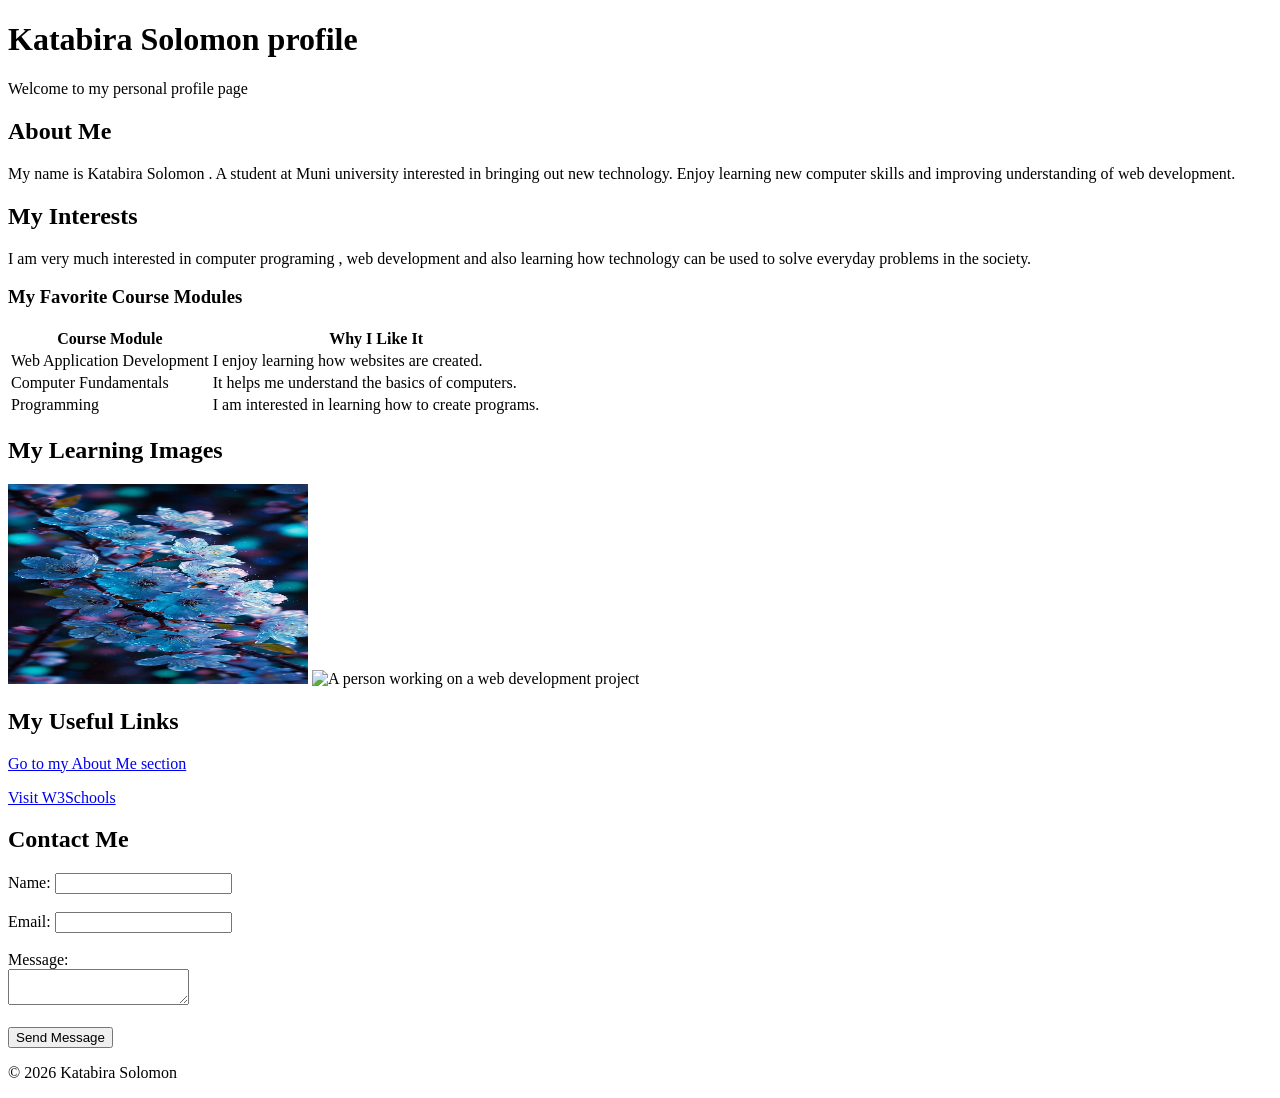
==== index.html @ b865ed53 "Add files via upload web" ====
<!DOCTYPE html>
<html lang="en">
<head>
    <meta charset="UTF-8">
    <meta name="viewport" content="width=device-width, initial-scale=1.0">
    <title>katabira solomon profile</title>
</head>
<body>
 <header>
    <h1>Katabira Solomon profile</h1>
    <p>Welcome to my personal profile page</p>
 </header> 
 <main>
    <section id="about">
        <h2>About Me</h2>
        <P>
            My name is Katabira Solomon . A student at Muni university interested in bringing out new technology. Enjoy learning new computer skills and improving understanding of web development.
        
        </P>
    </section>
    <section>
        <h2>My Interests</h2>
        <p>
            I am very much interested in computer programing , web development and also learning how technology can be used to solve everyday problems in the society.

        </p>
    </section>
    <section>
        <h3>My Favorite Course Modules</h3>

<table>
    <thead>
        <tr>
            <th>Course Module</th>
            <th>Why I Like It</th>
        </tr>
    </thead>
    <tbody>
        <tr>
            <td>Web Application Development</td>
            <td>I enjoy learning how websites are created.</td>
        </tr>
        <tr>
            <td>Computer Fundamentals</td>
            <td>It helps me understand the basics of computers.</td>
        </tr>
        <tr>
            <td>Programming</td>
            <td>I am interested in learning how to create programs.</td>
        </tr>
    </tbody>
</table>
    </section>
<section>
    <h2>My Learning Images</h2>

    <img src="images/programing.jpg.jpeg" alt="A computer screen displaying programming code" width="300" height="200">

    <img src="images/web-development.jpg.jpg" alt="A person working on a web development project" width="300">

</section>
<section id="links">
    <h2>My Useful Links</h2>

    <p>
        <a href="#about">Go to my About Me section</a>
    </p>

    <p>
        <a href="https://www.w3schools.com/" target="_blank">Visit W3Schools</a>
    </p>
</section>
<h2>Contact Me</h2>

<form >
    <div>
    <label for="name">Name:</label>
    <input type="text" id="name" name="name" required><br><br>
    </div>
    <div>
    <label for="email">Email:</label>
    <input type="email" id="email" name="email" required><br><br>
    </div>
    <div>
    <label for="message">Message:</label><br>
    <textarea id="message" name="message" required></textarea><br><br>
    </div>
    <input type="submit" value="Send Message">
</form>
 </main>  
 <footer>
    <p>&copy; 2026 Katabira Solomon</p>

 </footer>
</body>
</html>
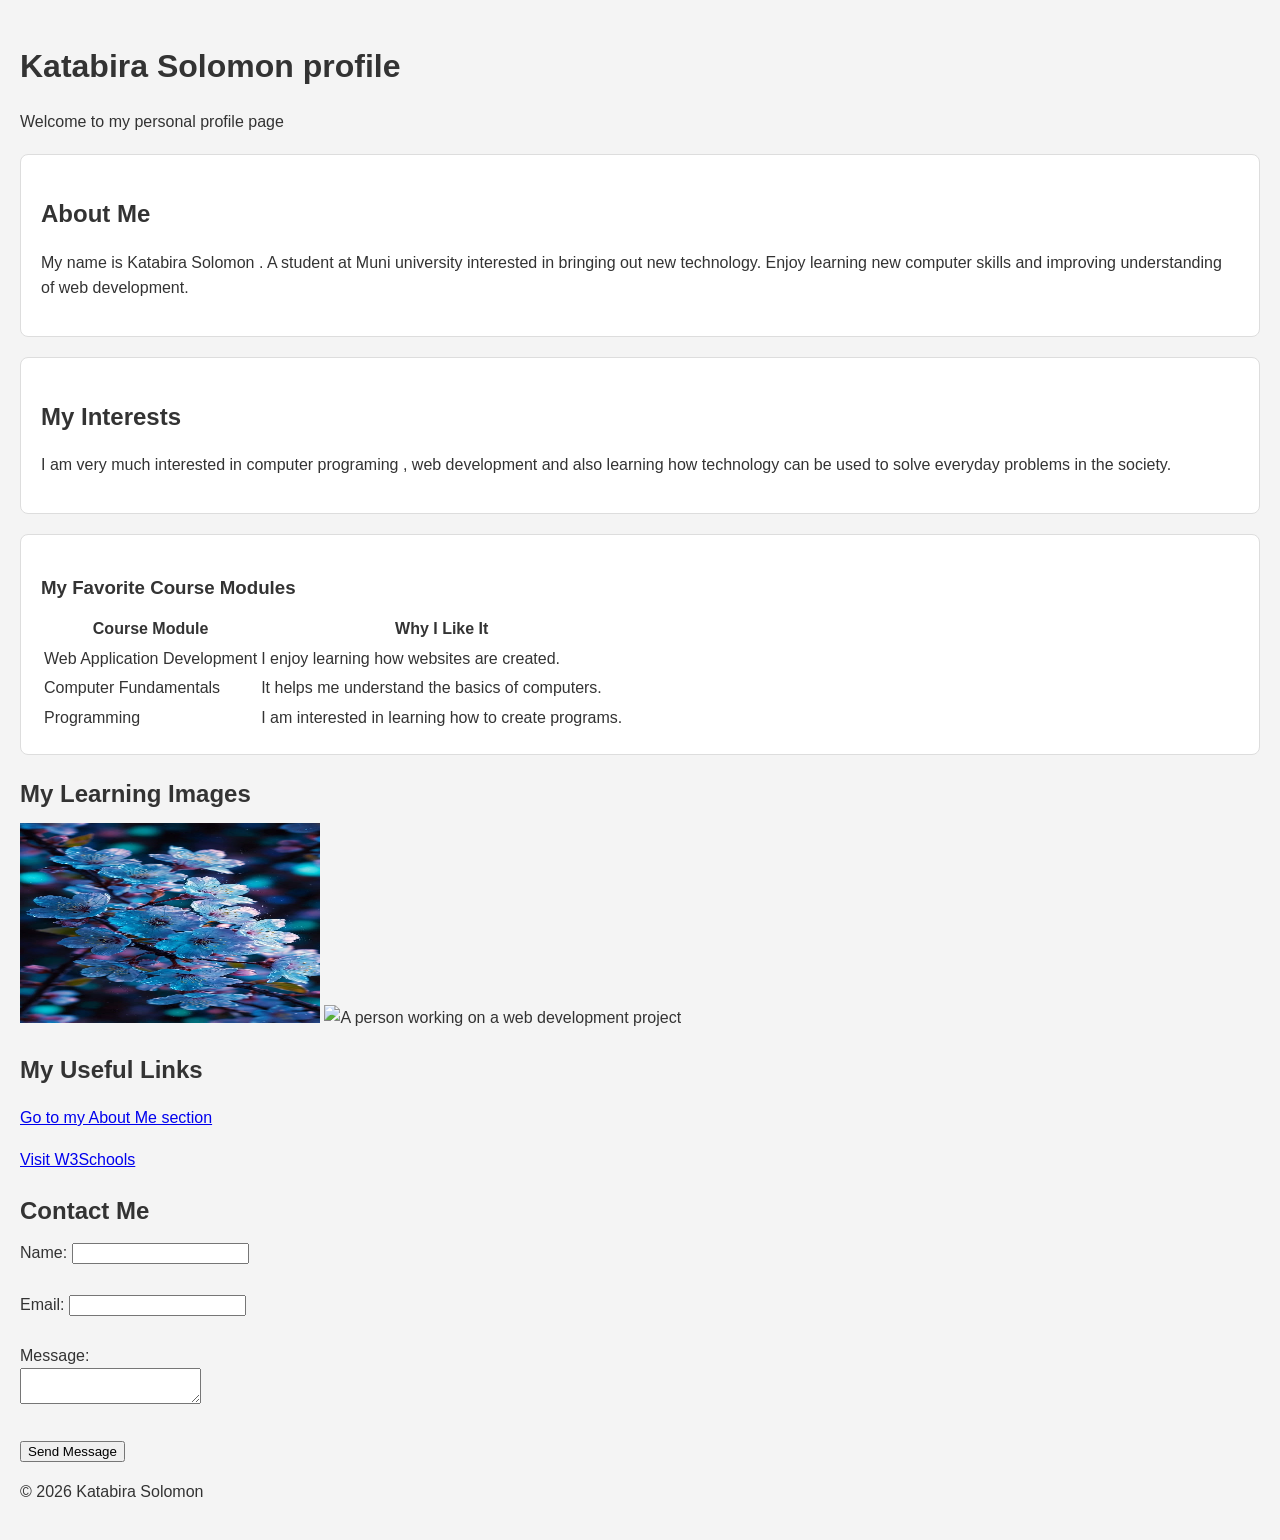
==== commit 4190832a: "Add files via upload save" ====
--- a/index.html
+++ b/index.html
@@ -4,6 +4,7 @@
     <meta charset="UTF-8">
     <meta name="viewport" content="width=device-width, initial-scale=1.0">
     <title>katabira solomon profile</title>
+<link rel="stylesheet" href="styles.css">
 </head>
 <body>
  <header>
@@ -11,21 +12,21 @@
     <p>Welcome to my personal profile page</p>
  </header> 
  <main>
-    <section id="about">
+    <section id="about" class="card">
         <h2>About Me</h2>
         <P>
             My name is Katabira Solomon . A student at Muni university interested in bringing out new technology. Enjoy learning new computer skills and improving understanding of web development.
         
         </P>
     </section>
-    <section>
+    <section class="card">
         <h2>My Interests</h2>
         <p>
             I am very much interested in computer programing , web development and also learning how technology can be used to solve everyday problems in the society.
 
         </p>
     </section>
-    <section>
+    <section class="card">
         <h3>My Favorite Course Modules</h3>
 
 <table>
--- a/styles.css
+++ b/styles.css
@@ -0,0 +1,28 @@
+* {
+    box-sizing: border-box;
+}
+
+body {
+    font-family: Arial, sans-serif;
+    line-height: 1.6;
+    margin: 0;
+    padding: 20px;
+    color: #333;
+    background-color: #f4f4f4;
+}
+
+h1, h2, h3 {
+    margin-bottom: 10px;
+}
+
+p {
+    margin-bottom: 15px;
+}
+
+.card {
+    background-color: white;
+    padding: 20px;
+    margin: 20px 0;
+    border: 1px solid #ddd;
+    border-radius: 8px;
+}
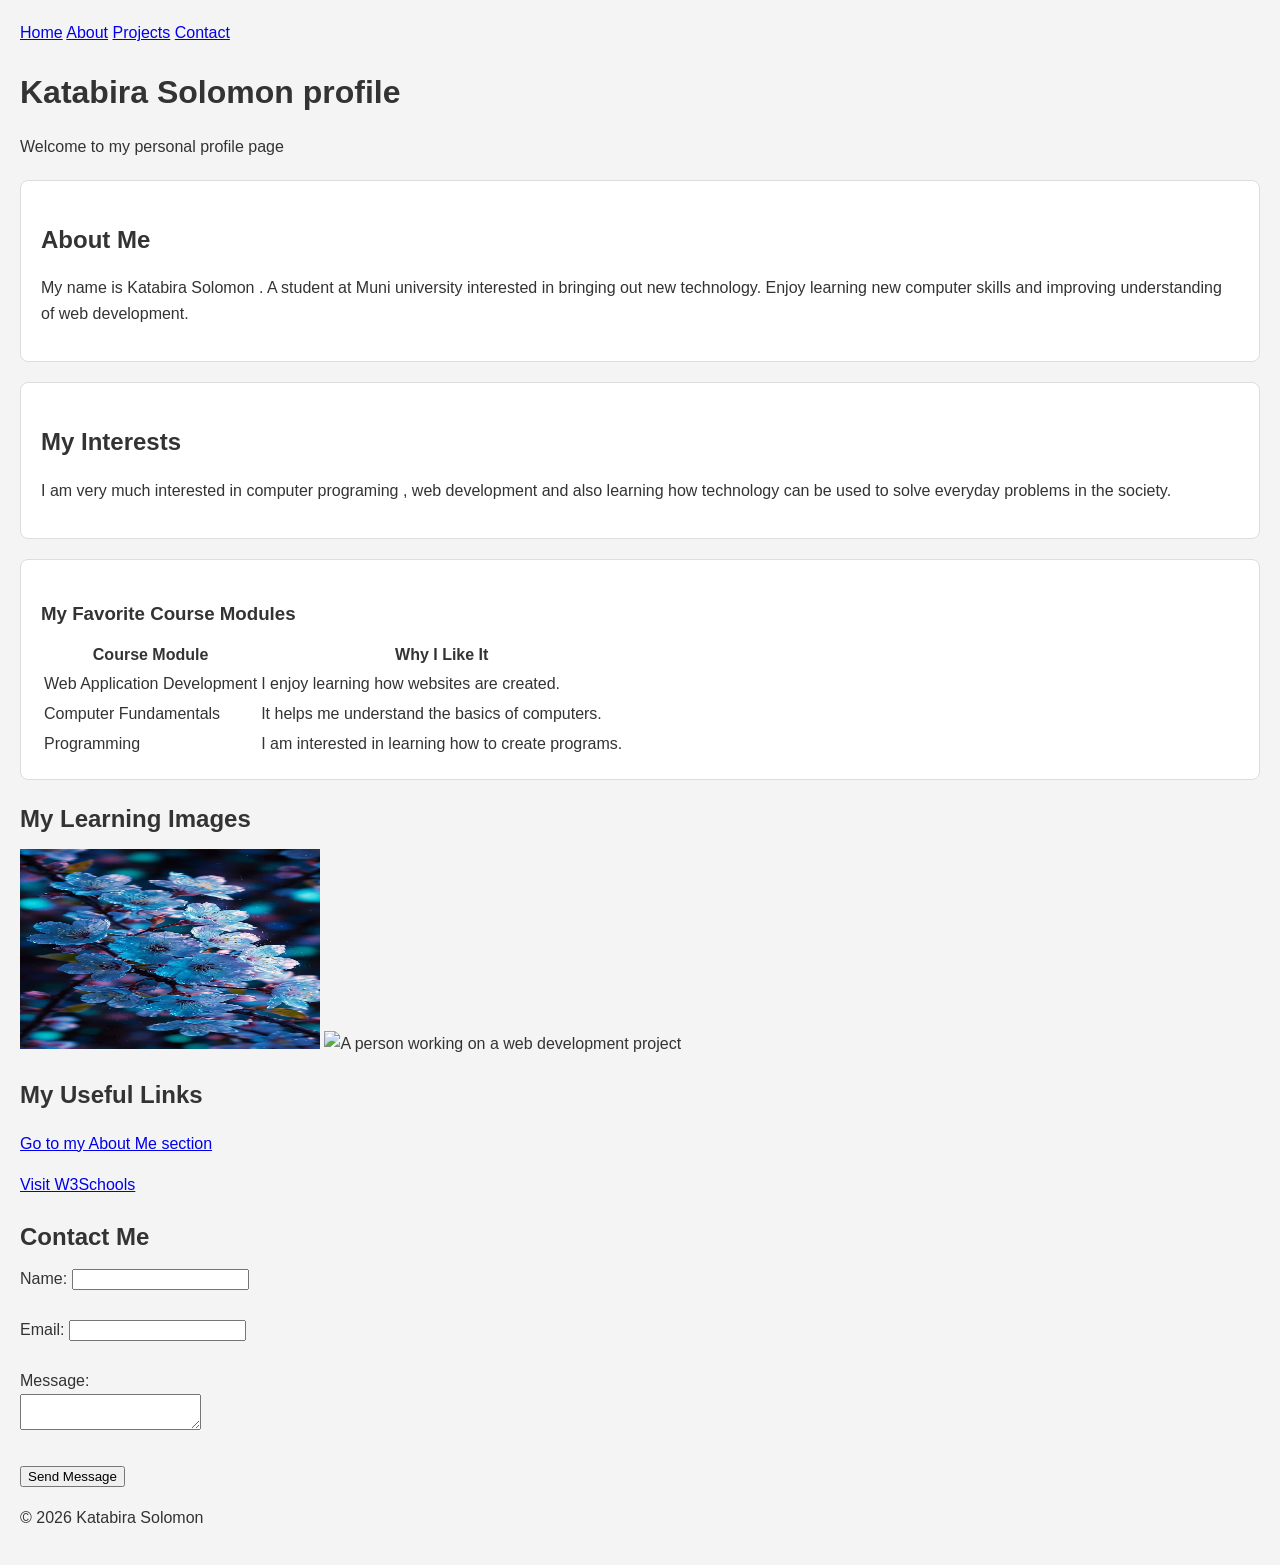
==== commit 2b54ab9c: "Add files via upload web" ====
--- a/index.html
+++ b/index.html
@@ -5,6 +5,12 @@
     <meta name="viewport" content="width=device-width, initial-scale=1.0">
     <title>katabira solomon profile</title>
 <link rel="stylesheet" href="styles.css">
+<nav>
+    <a href="index.html">Home</a>
+    <a href="#about">About</a>
+    <a href="#projects">Projects</a>
+    <a href="#contact">Contact</a>
+</nav>
 </head>
 <body>
  <header>
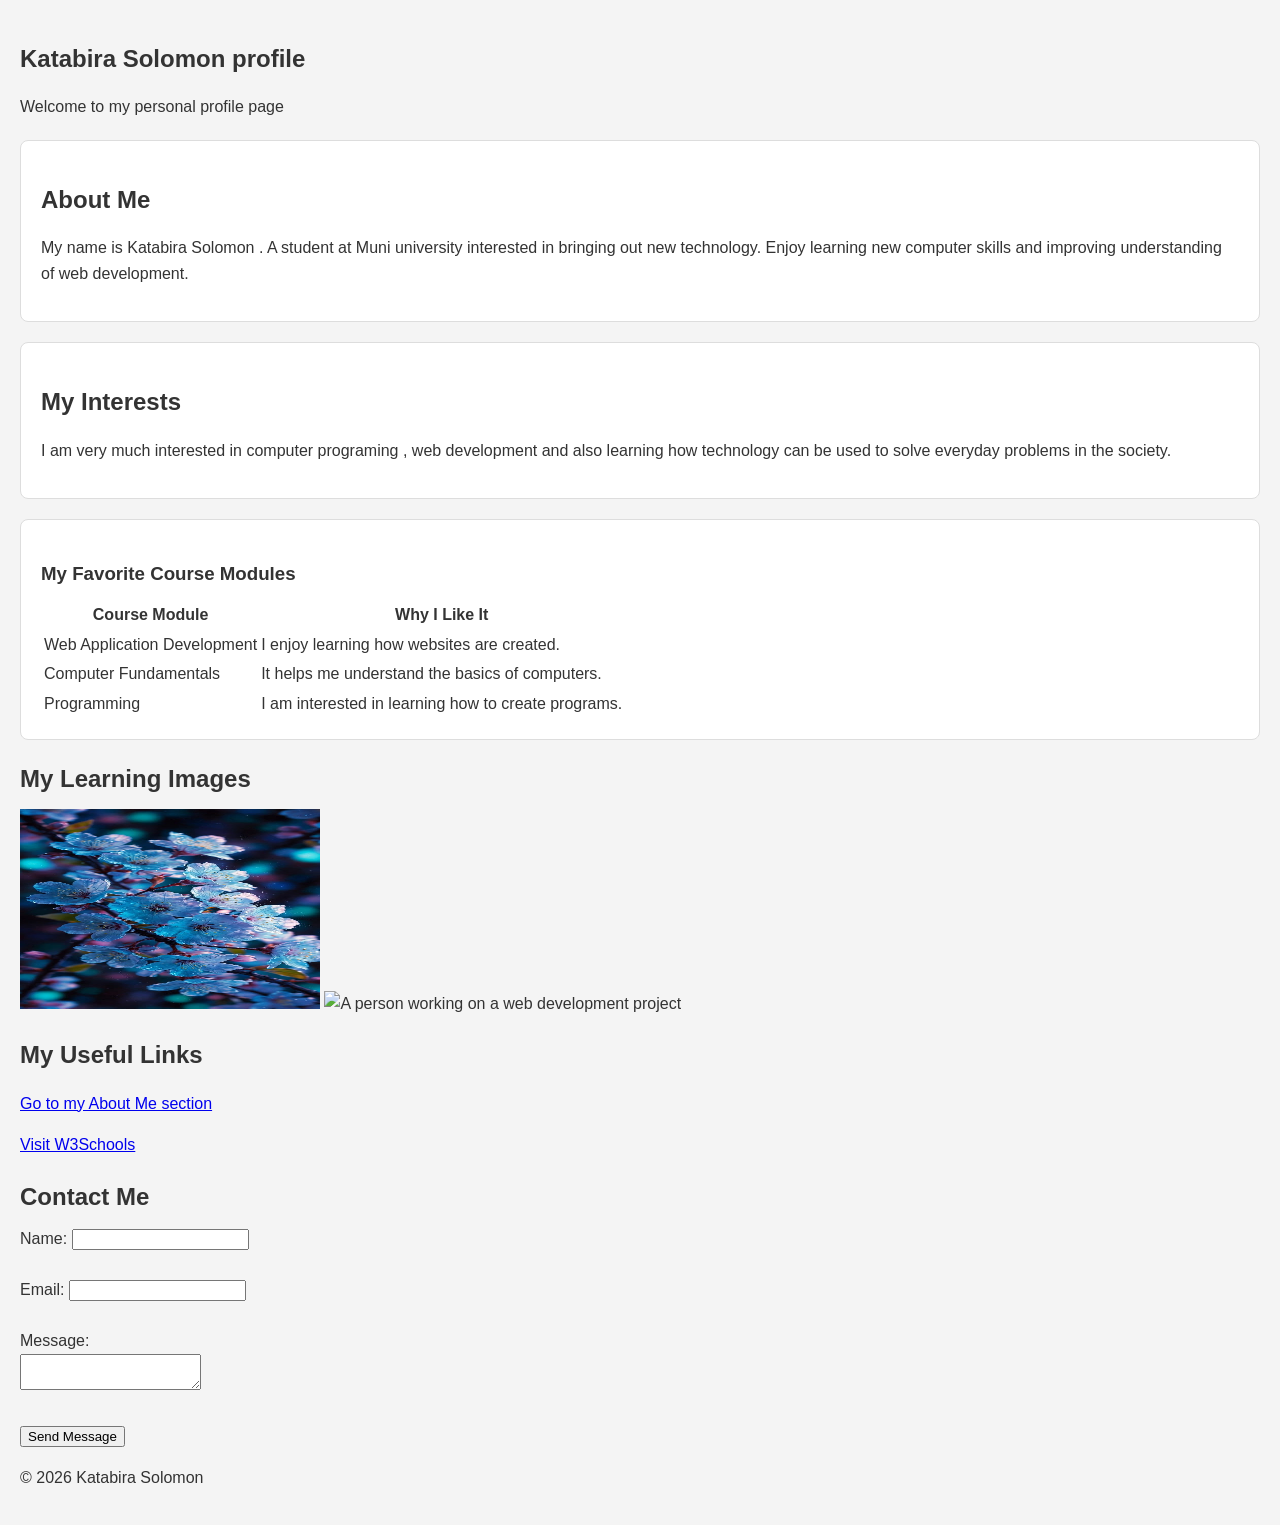
==== commit d3ae5b9a: "Add files via upload web" ====
--- a/index.html
+++ b/index.html
@@ -6,11 +6,6 @@
     <title>katabira solomon profile</title>
 <link rel="stylesheet" href="styles.css">
 <nav>
-    <a href="index.html">Home</a>
-    <a href="#about">About</a>
-    <a href="#projects">Projects</a>
-    <a href="#contact">Contact</a>
-</nav>
 </head>
 <body>
  <header>
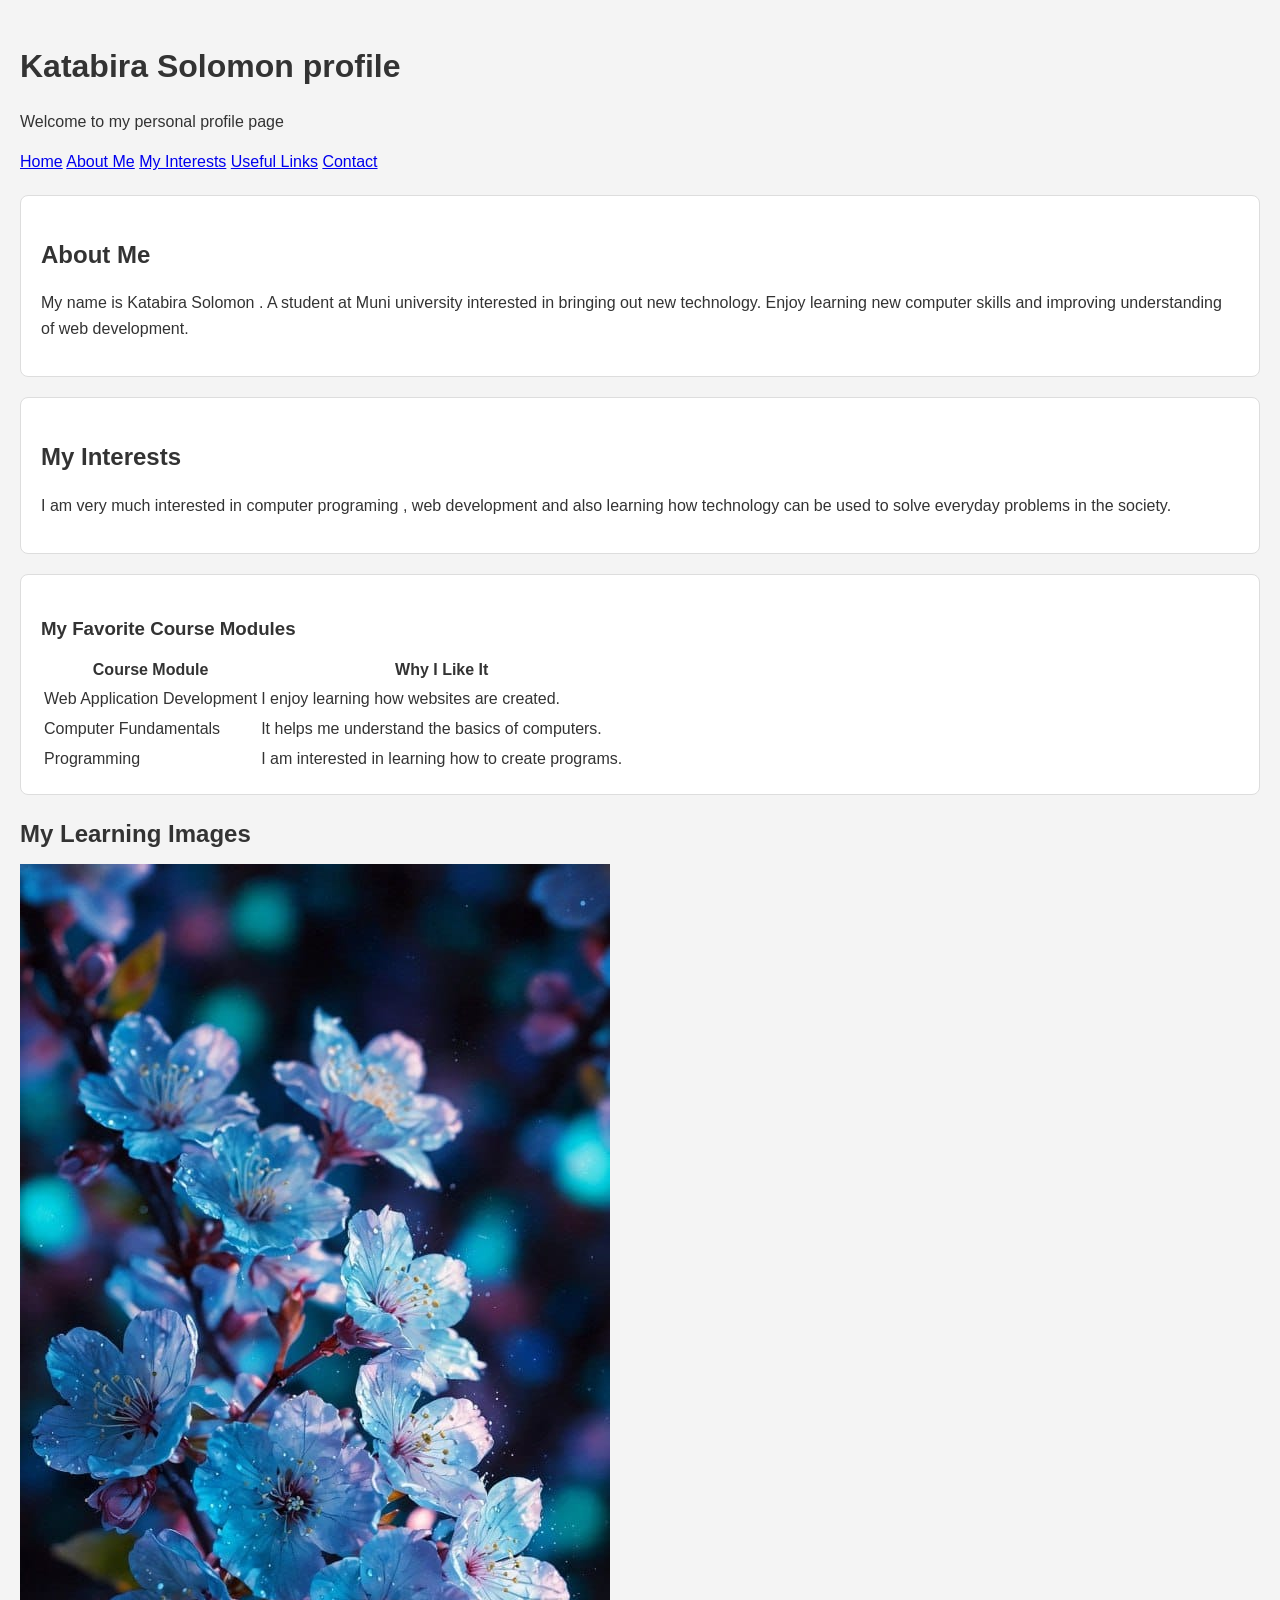
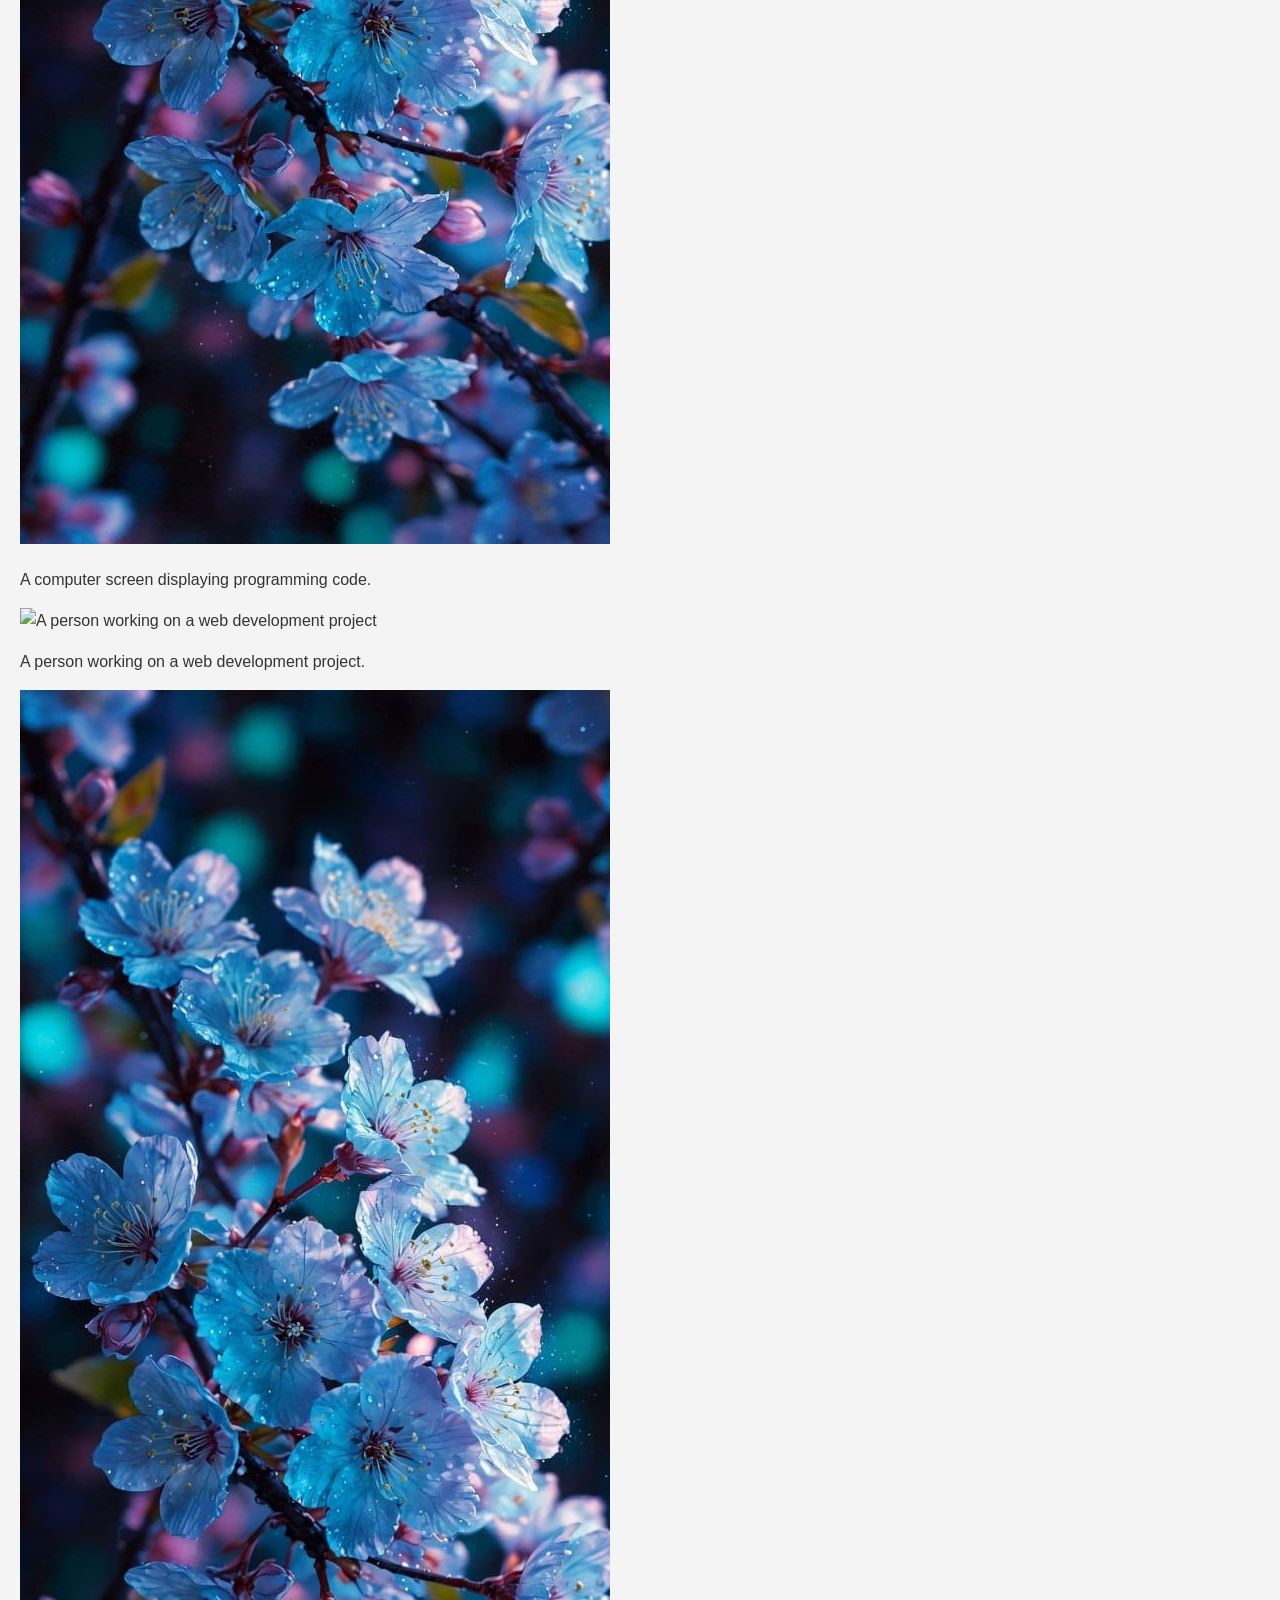
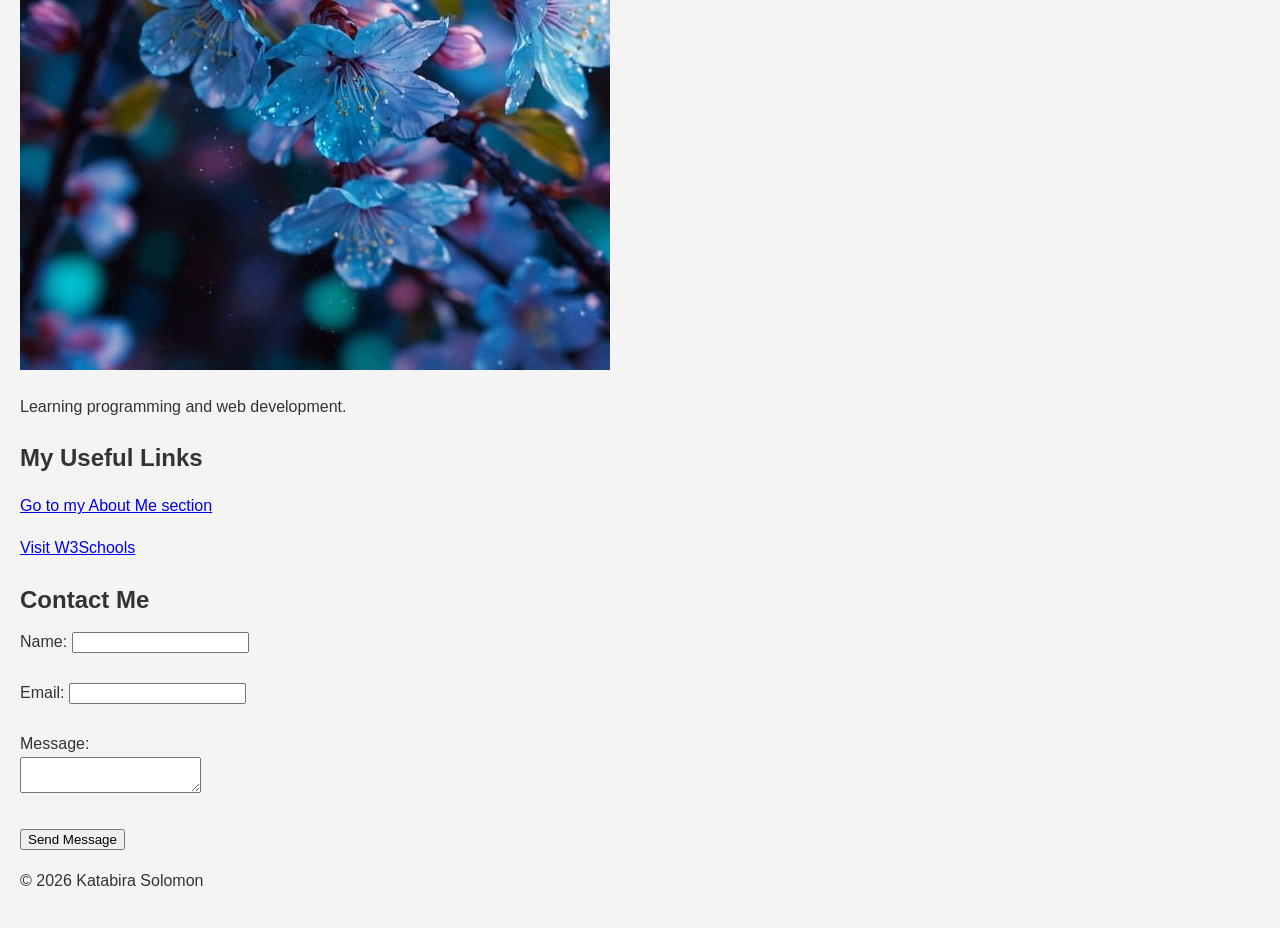
==== commit 264fb53d: "Add files via upload" ====
--- a/index.html
+++ b/index.html
@@ -5,13 +5,20 @@
     <meta name="viewport" content="width=device-width, initial-scale=1.0">
     <title>katabira solomon profile</title>
 <link rel="stylesheet" href="styles.css">
-<nav>
 </head>
 <body>
  <header>
     <h1>Katabira Solomon profile</h1>
     <p>Welcome to my personal profile page</p>
- </header> 
+
+ <nav>
+        <a href="index.html">Home</a>
+        <a href="#about">About Me</a>
+        <a href="#interests">My Interests</a>
+        <a href="#links">Useful Links</a>
+        <a href="#contact">Contact</a>
+    </nav>
+</header> 
  <main>
     <section id="about" class="card">
         <h2>About Me</h2>
@@ -20,7 +27,7 @@
         
         </P>
     </section>
-    <section class="card">
+    <section id="interests" class="card">
         <h2>My Interests</h2>
         <p>
             I am very much interested in computer programing , web development and also learning how technology can be used to solve everyday problems in the society.
@@ -53,17 +60,31 @@
     </tbody>
 </table>
     </section>
-<section>
+<section class="gallery">
     <h2>My Learning Images</h2>
 
-    <img src="images/programing.jpg.jpeg" alt="A computer screen displaying programming code" width="300" height="200">
+    <div class="gallery-container">
 
-    <img src="images/web-development.jpg.jpg" alt="A person working on a web development project" width="300">
+        <div class="gallery-item">
+            <img src="images/programing.jpg.jpeg" alt="A computer screen displaying programming code">
+            <p>A computer screen displaying programming code.</p>
+        </div>
 
+        <div class="gallery-item">
+            <img src="images/web-development.jpg.jpg" alt="A person working on a web development project">
+            <p>A person working on a web development project.</p>
+        </div>
+
+        <div class="gallery-item">
+            <img src="images/programing.jpg.jpeg" alt="Programming and web development">
+            <p>Learning programming and web development.</p>
+        </div>
+
+    </div>
 </section>
 <section id="links">
     <h2>My Useful Links</h2>
-
+ 
     <p>
         <a href="#about">Go to my About Me section</a>
     </p>
@@ -72,8 +93,8 @@
         <a href="https://www.w3schools.com/" target="_blank">Visit W3Schools</a>
     </p>
 </section>
+<section id="contact">
 <h2>Contact Me</h2>
-
 <form >
     <div>
     <label for="name">Name:</label>
@@ -89,10 +110,11 @@
     </div>
     <input type="submit" value="Send Message">
 </form>
+</section>
  </main>  
  <footer>
     <p>&copy; 2026 Katabira Solomon</p>
 
  </footer>
 </body>
-</html>+</html>  
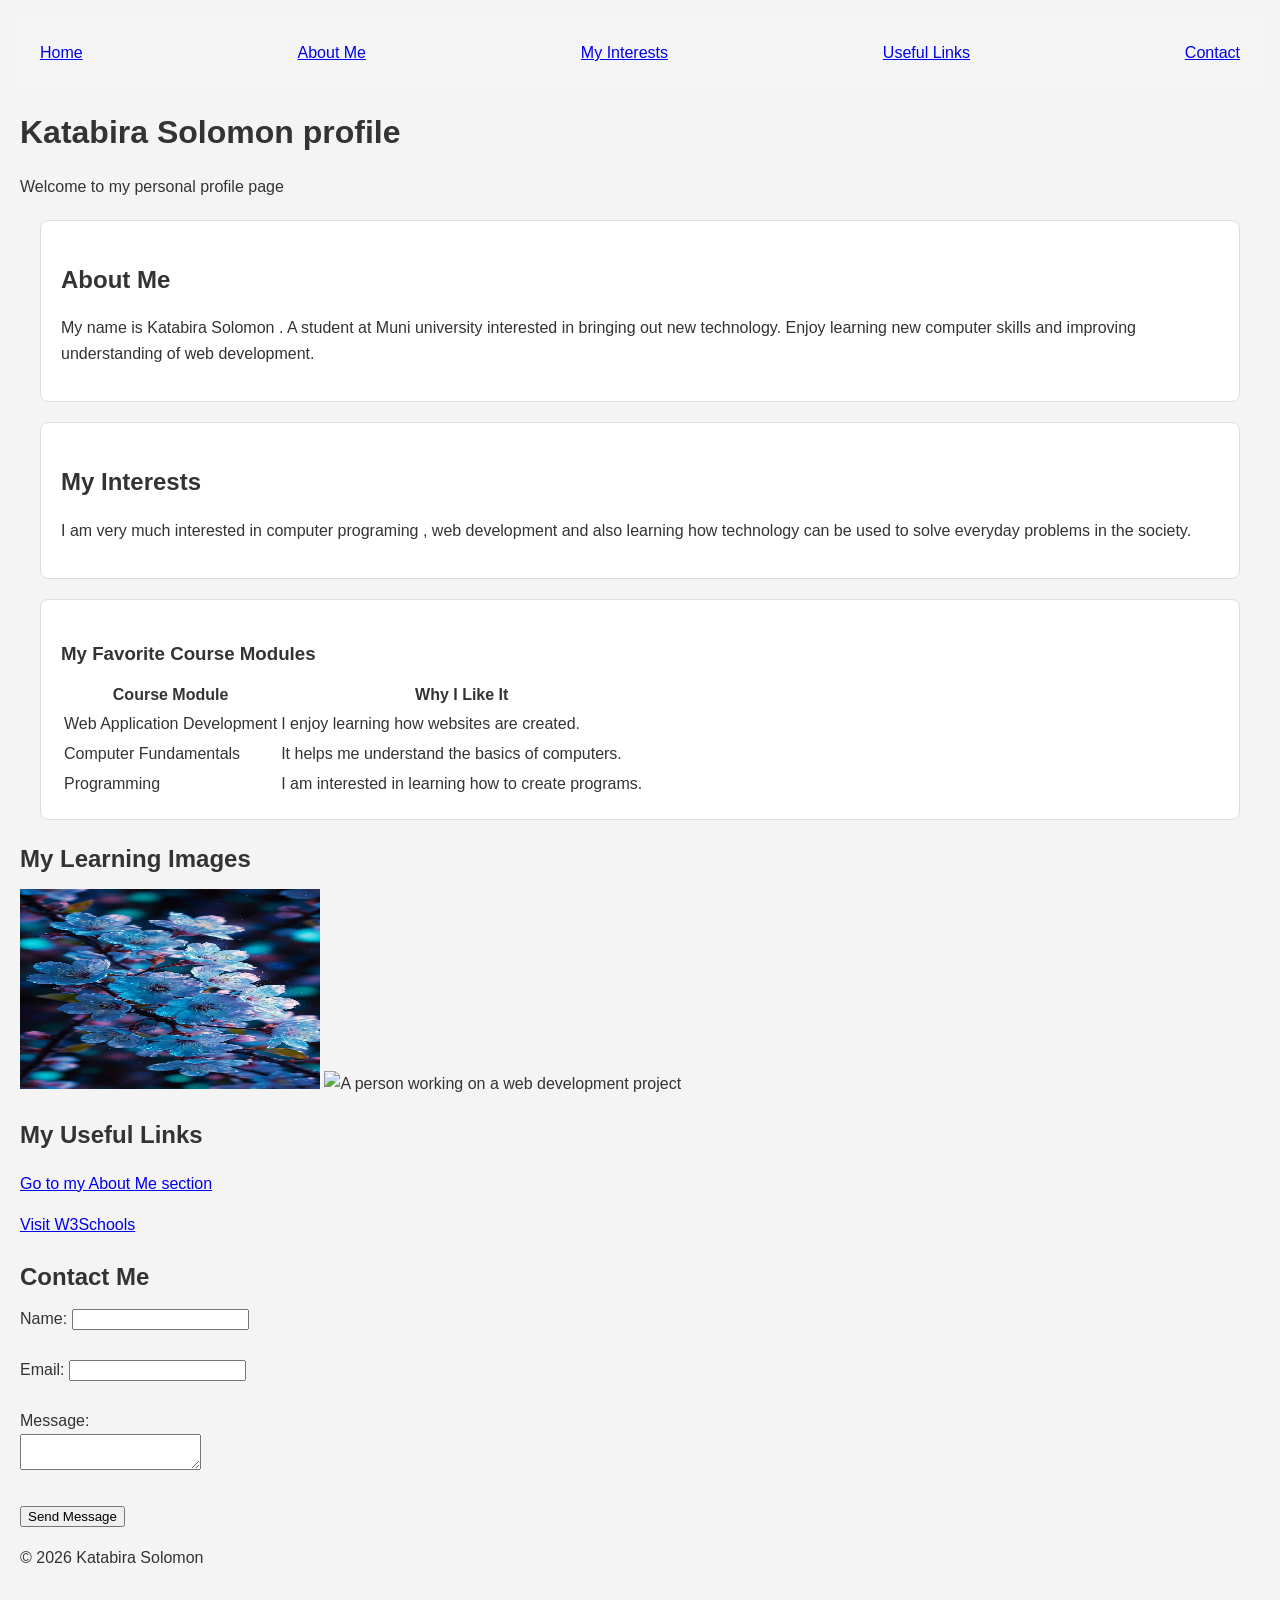
==== commit 83d6c8ee: "Add files via upload" ====
--- a/index.html
+++ b/index.html
@@ -5,20 +5,19 @@
     <meta name="viewport" content="width=device-width, initial-scale=1.0">
     <title>katabira solomon profile</title>
 <link rel="stylesheet" href="styles.css">
+<nav>
+    <a href="index.html">Home</a>
+    <a href="#about">About Me</a>
+    <a href="#interests">My Interests</a>
+    <a href="#links">Useful Links</a>
+    <a href="#contact">Contact</a>
+</nav>
 </head>
 <body>
  <header>
     <h1>Katabira Solomon profile</h1>
     <p>Welcome to my personal profile page</p>
-
- <nav>
-        <a href="index.html">Home</a>
-        <a href="#about">About Me</a>
-        <a href="#interests">My Interests</a>
-        <a href="#links">Useful Links</a>
-        <a href="#contact">Contact</a>
-    </nav>
-</header> 
+ </header> 
  <main>
     <section id="about" class="card">
         <h2>About Me</h2>
@@ -27,7 +26,7 @@
         
         </P>
     </section>
-    <section id="interests" class="card">
+    <section class="card">
         <h2>My Interests</h2>
         <p>
             I am very much interested in computer programing , web development and also learning how technology can be used to solve everyday problems in the society.
@@ -60,27 +59,13 @@
     </tbody>
 </table>
     </section>
-<section class="gallery">
+<section>
     <h2>My Learning Images</h2>
 
-    <div class="gallery-container">
+    <img src="images/programing.jpg.jpeg" alt="A computer screen displaying programming code" width="300" height="200">
 
-        <div class="gallery-item">
-            <img src="images/programing.jpg.jpeg" alt="A computer screen displaying programming code">
-            <p>A computer screen displaying programming code.</p>
-        </div>
+    <img src="images/web-development.jpg.jpg" alt="A person working on a web development project" width="300" height="200">
 
-        <div class="gallery-item">
-            <img src="images/web-development.jpg.jpg" alt="A person working on a web development project">
-            <p>A person working on a web development project.</p>
-        </div>
-
-        <div class="gallery-item">
-            <img src="images/programing.jpg.jpeg" alt="Programming and web development">
-            <p>Learning programming and web development.</p>
-        </div>
-
-    </div>
 </section>
 <section id="links">
     <h2>My Useful Links</h2>
@@ -93,8 +78,8 @@
         <a href="https://www.w3schools.com/" target="_blank">Visit W3Schools</a>
     </p>
 </section>
-<section id="contact">
 <h2>Contact Me</h2>
+
 <form >
     <div>
     <label for="name">Name:</label>
@@ -110,7 +95,6 @@
     </div>
     <input type="submit" value="Send Message">
 </form>
-</section>
  </main>  
  <footer>
     <p>&copy; 2026 Katabira Solomon</p>
--- a/styles.css
+++ b/styles.css
@@ -22,7 +22,48 @@
 .card {
     background-color: white;
     padding: 20px;
-    margin: 20px 0;
+    margin: 20px;
     border: 1px solid #ddd;
     border-radius: 8px;
+}
+nav {
+    display: flex;
+    justify-content: space-between;
+    align-items: center;
+    flex-wrap: wrap;
+    padding: 20px;
+    background-color: whitesmoke;
+    .gallery-container {
+    display: grid;
+    grid-template-columns: repeat(3, 1fr);
+    gap: 20px;
+}
+
+nav a {
+    display: inline-block;
+    padding: 10px 18px;
+    border: 1px solid #ddd;
+    border-radius: 8px;
+    background-color: white;
+    text-decoration: none;
+    color: #2c3e50;
+    
+}
+nav a:hover {
+    background-color: #ecf;
+    border-color: #2c3e50;
+}
+.gallery-item {
+    text-align: center;
+    padding: 15px;
+    border: 1px solid red;
+}
+.gallery-item img {
+    width: 100%;
+    height: 10px;
+    object-fit: cover;
+    @media (max-width: 768px) {
+    .gallery-container {
+        grid-template-columns: 1fr;
+    }
 }
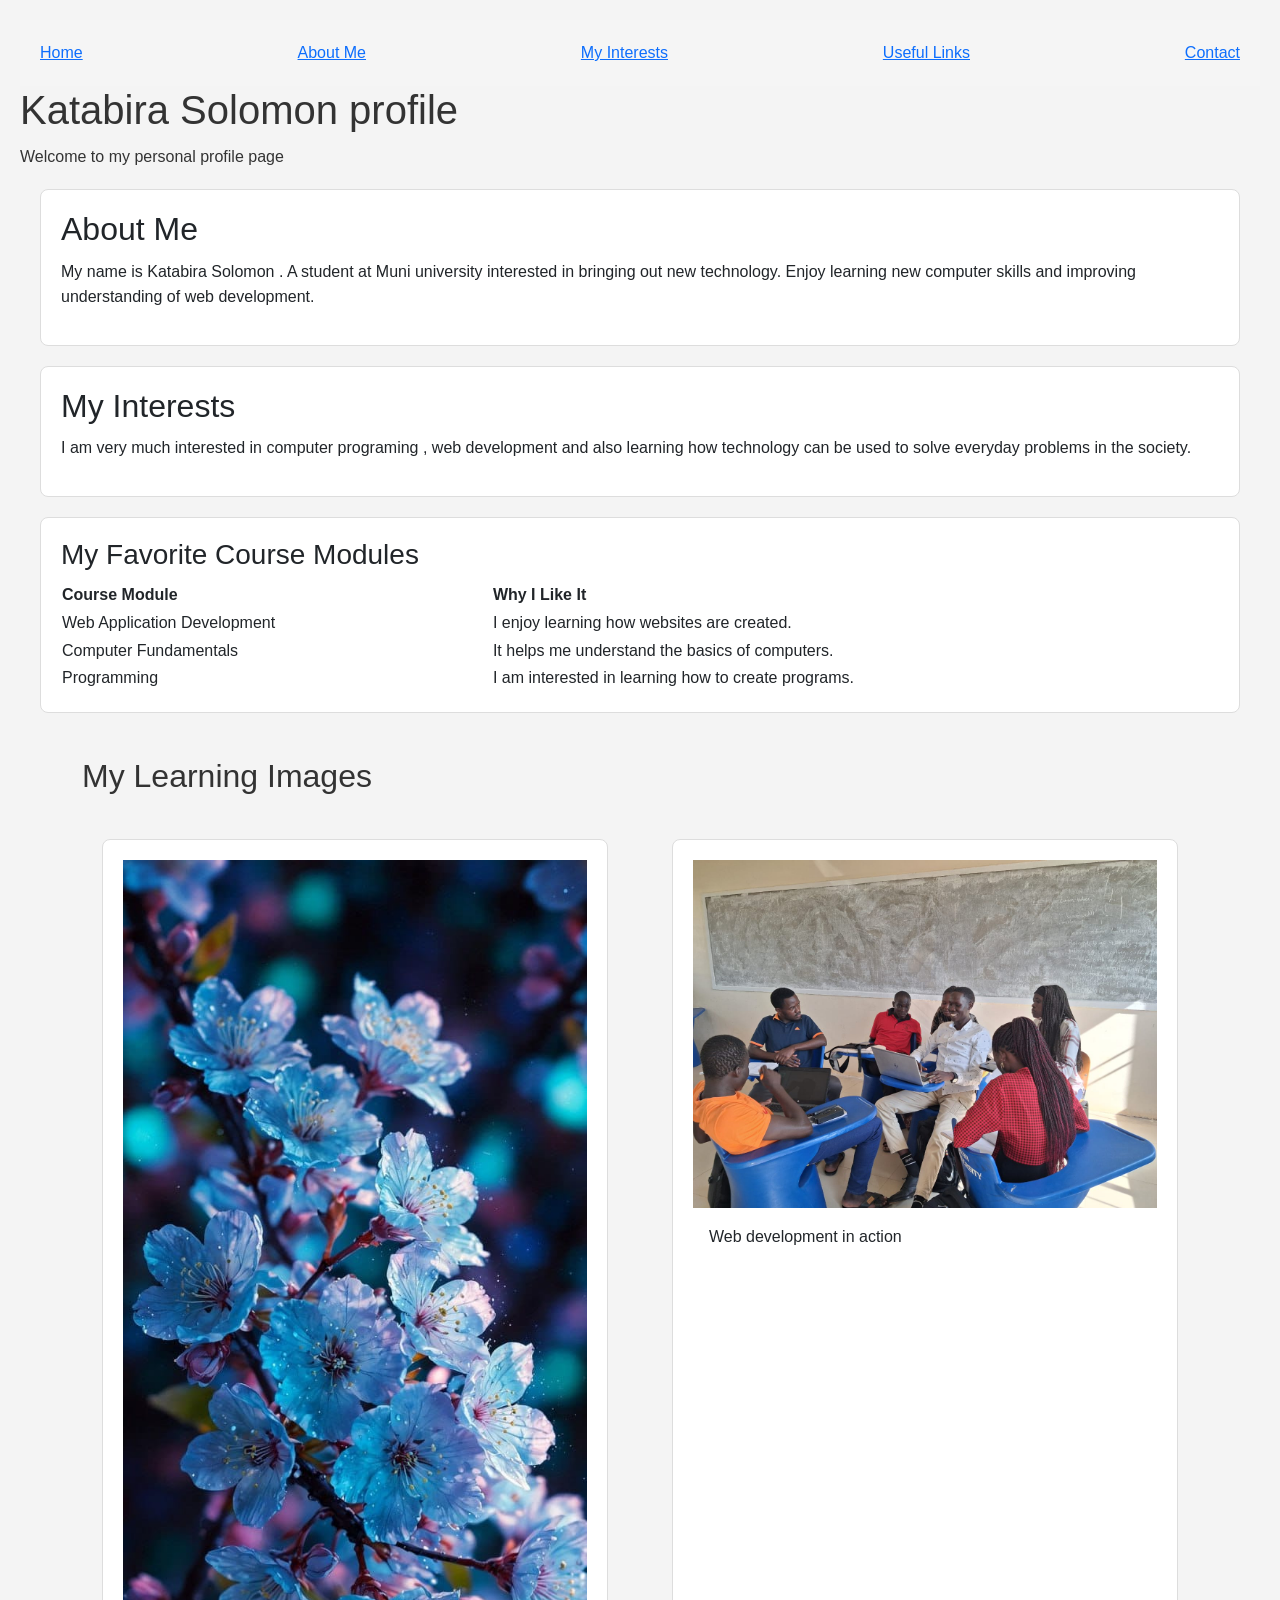
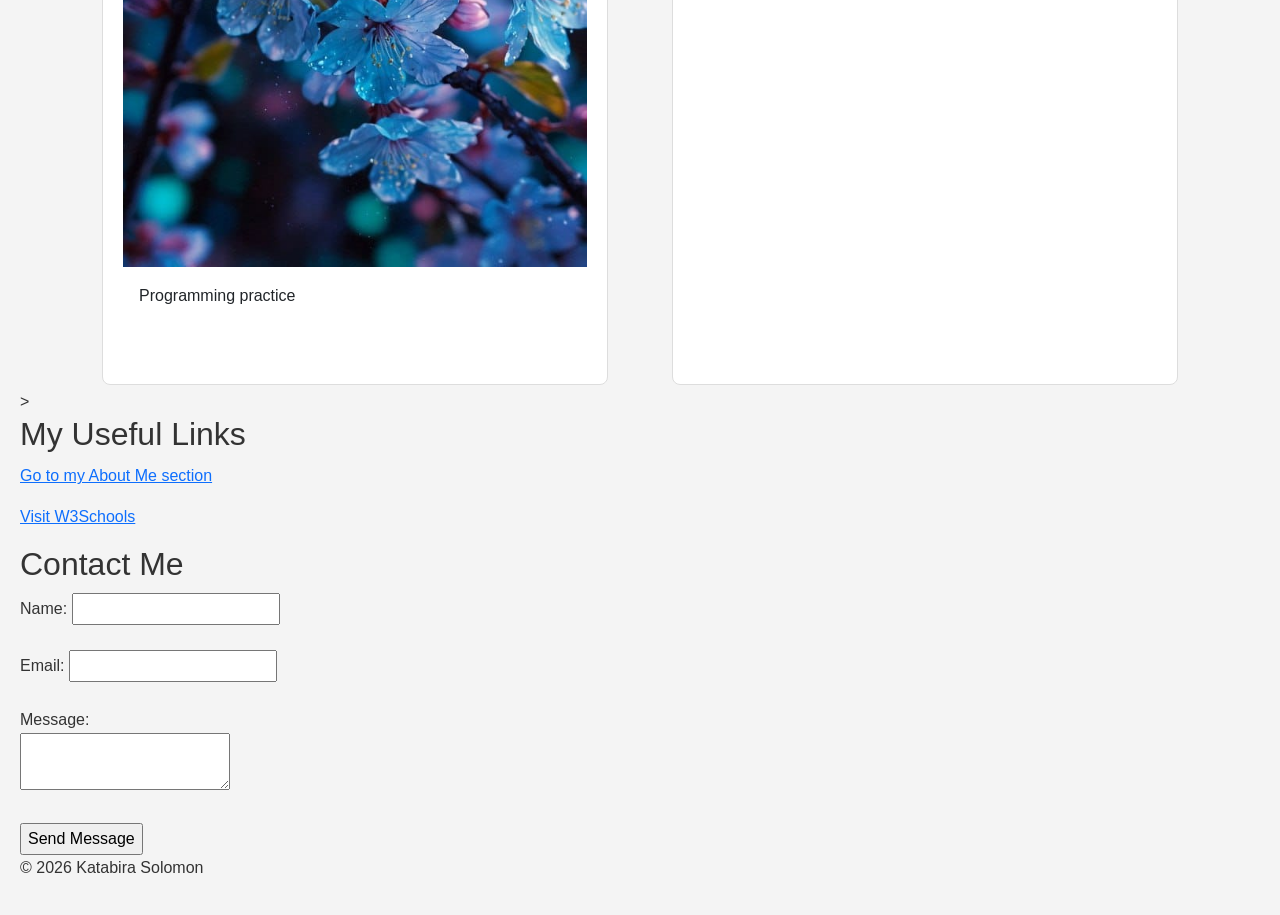
==== commit 50330b2c: "Add files via upload" ====
--- a/index.html
+++ b/index.html
@@ -4,16 +4,21 @@
     <meta charset="UTF-8">
     <meta name="viewport" content="width=device-width, initial-scale=1.0">
     <title>katabira solomon profile</title>
+    <link rel="icon" href="data:,">
+    <link href="https://cdn.jsdelivr.net/npm/bootstrap@5.3.3/dist/css/bootstrap.min.css"
+    rel="stylesheet"
+    integrity="sha384-QWTKZyjpPEjISv5WaRU9OFeRpok6YctnYmDr5pNlyT2bRjXh0JMhjY6hW+ALEwIH"
+    crossorigin="anonymous">
 <link rel="stylesheet" href="styles.css">
-<nav>
-    <a href="index.html">Home</a>
-    <a href="#about">About Me</a>
-    <a href="#interests">My Interests</a>
-    <a href="#links">Useful Links</a>
-    <a href="#contact">Contact</a>
-</nav>
 </head>
 <body>
+    <nav>
+        <a href="index.html">Home</a>
+        <a href="#about">About Me</a>
+        <a href="#interests">My Interests</a>
+        <a href="#links">Useful Links</a>
+        <a href="#contact">Contact</a>
+    </nav>
  <header>
     <h1>Katabira Solomon profile</h1>
     <p>Welcome to my personal profile page</p>
@@ -59,15 +64,28 @@
     </tbody>
 </table>
     </section>
-<section>
-    <h2>My Learning Images</h2>
-
-    <img src="images/programing.jpg.jpeg" alt="A computer screen displaying programming code" width="300" height="200">
-
-    <img src="images/web-development.jpg.jpg" alt="A person working on a web development project" width="300" height="200">
-
-</section>
-<section id="links">
+    <section id="gallery" class="container py-4">
+        <h2 class="mb-4">My Learning Images</h2>
+        <div class="row g-4">
+            <div class="col-12 col-md-6">
+                <div class="card h-100 gallery-item">
+                    <img src="images/programing.jpg.jpeg" alt="A computer screen displaying programming code">
+                    <div class="card-body">
+                        <p class="card-text">Programming practice</p>
+                    </div>
+                </div>
+            </div>
+            <div class="col-12 col-md-6">
+                <div class="card h-100 gallery-item">
+                    <img src="images\web-development. jpg.jpg" alt="A person working on a web development project">
+                    <div class="card-body">
+                        <p class="card-text">Web development in action</p>
+                    </div>
+                </div>
+            </div>
+        </div>
+    </section>>
+    <section id="links">
     <h2>My Useful Links</h2>
  
     <p>
@@ -75,7 +93,7 @@
     </p>
 
     <p>
-        <a href="https://www.w3schools.com/" target="_blank">Visit W3Schools</a>
+        <a href="https://www.w3schools.com/" target="_blank"  rel="noopener">Visit W3Schools</a>
     </p>
 </section>
 <h2>Contact Me</h2>
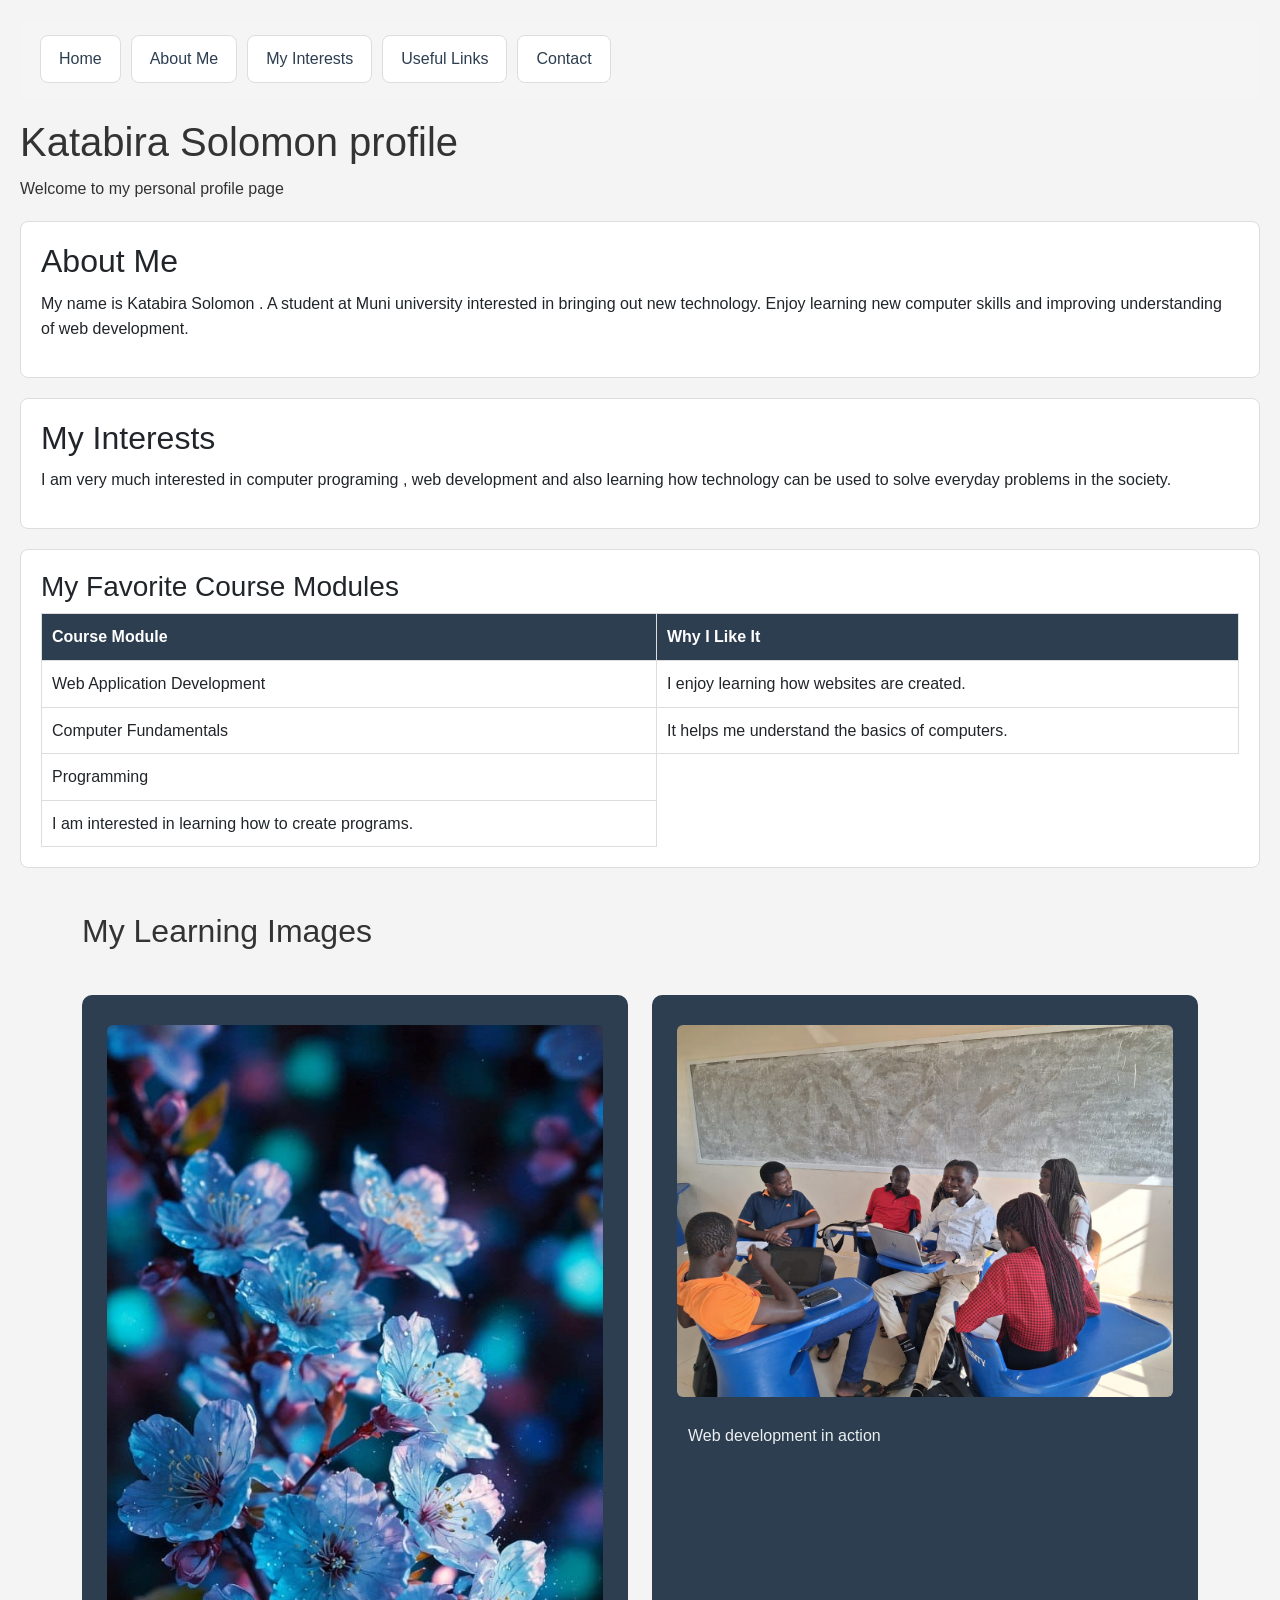
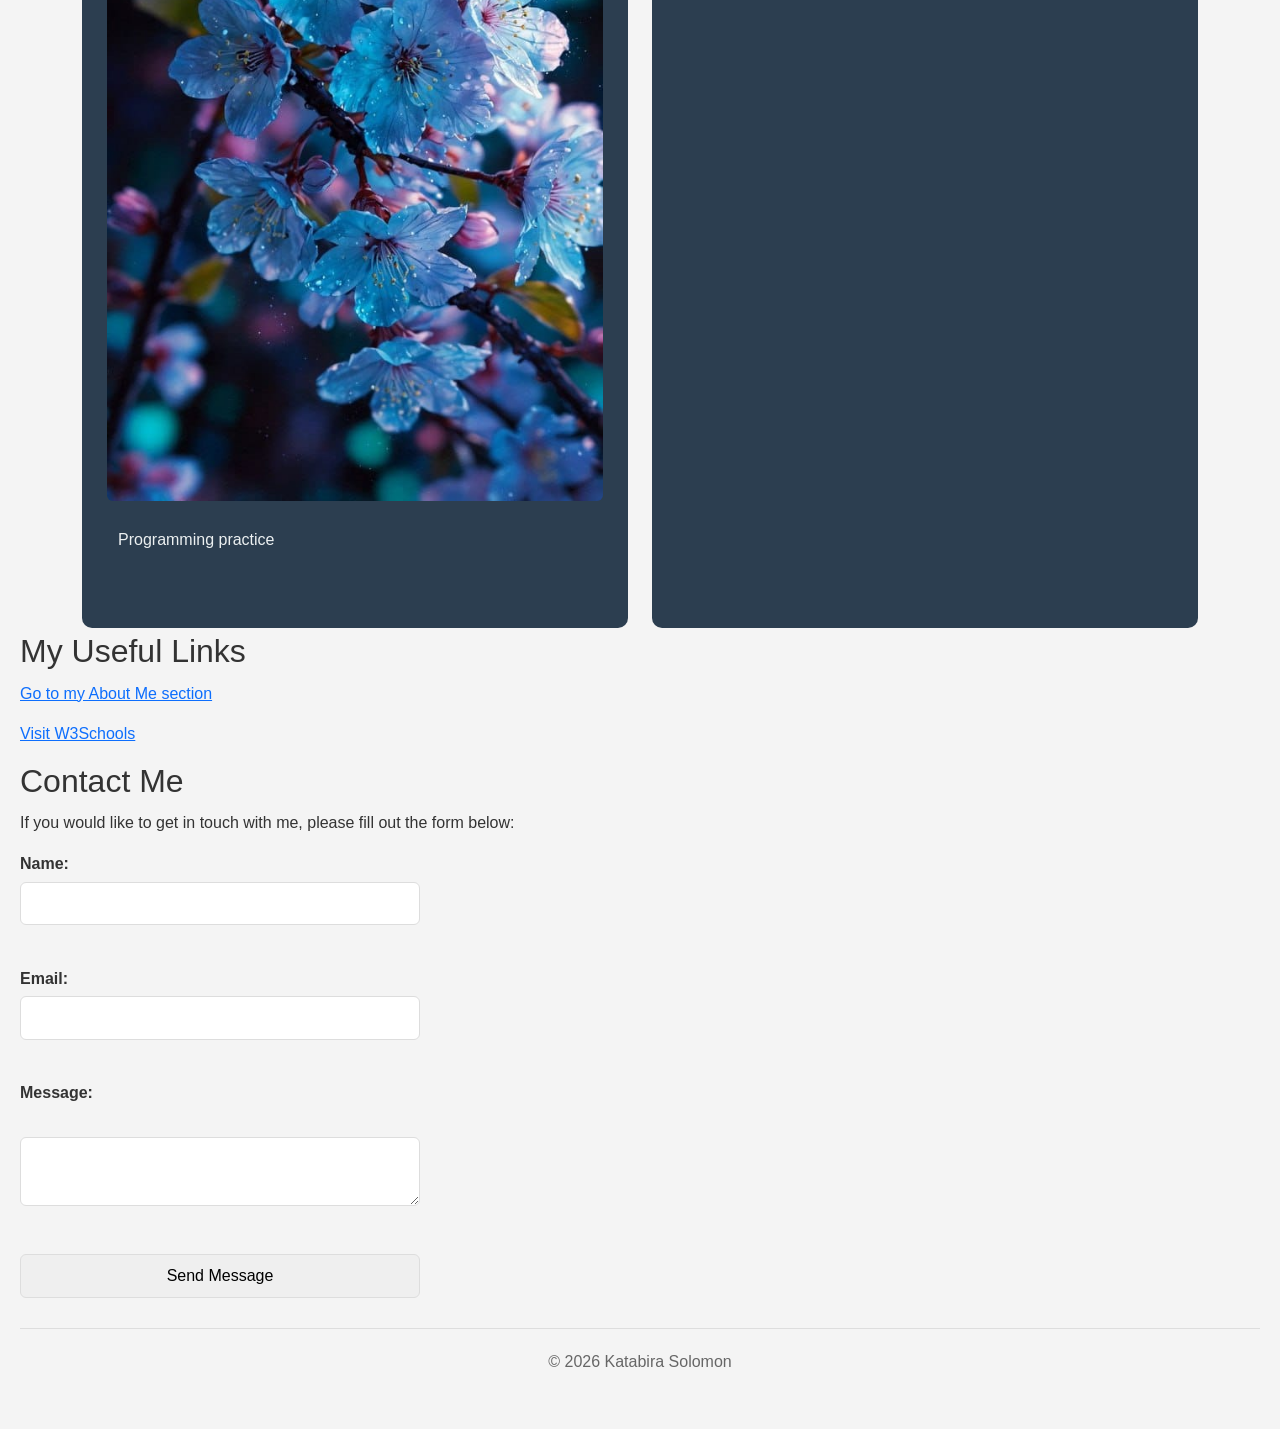
==== commit 49b55bdf: "Add files via upload JavaScript 1st work" ====
--- a/index.html
+++ b/index.html
@@ -10,6 +10,7 @@
     integrity="sha384-QWTKZyjpPEjISv5WaRU9OFeRpok6YctnYmDr5pNlyT2bRjXh0JMhjY6hW+ALEwIH"
     crossorigin="anonymous">
 <link rel="stylesheet" href="styles.css">
+<script src="javascript.js"></script>
 </head>
 <body>
     <nav>
@@ -31,7 +32,7 @@
         
         </P>
     </section>
-    <section class="card">
+    <section id="interests" class="card">
         <h2>My Interests</h2>
         <p>
             I am very much interested in computer programing , web development and also learning how technology can be used to solve everyday problems in the society.
@@ -59,6 +60,8 @@
         </tr>
         <tr>
             <td>Programming</td>
+            </tr>
+            <tr>
             <td>I am interested in learning how to create programs.</td>
         </tr>
     </tbody>
@@ -84,7 +87,7 @@
                 </div>
             </div>
         </div>
-    </section>>
+    </section>
     <section id="links">
     <h2>My Useful Links</h2>
  
@@ -96,9 +99,11 @@
         <a href="https://www.w3schools.com/" target="_blank"  rel="noopener">Visit W3Schools</a>
     </p>
 </section>
-<h2>Contact Me</h2>
 
-<form >
+<section id="contact">
+    <h2>Contact Me</h2>
+    <p>If you would like to get in touch with me, please fill out the form below:</p>
+<form>
     <div>
     <label for="name">Name:</label>
     <input type="text" id="name" name="name" required><br><br>
@@ -113,6 +118,7 @@
     </div>
     <input type="submit" value="Send Message">
 </form>
+</section>
  </main>  
  <footer>
     <p>&copy; 2026 Katabira Solomon</p>
--- a/styles.css
+++ b/styles.css
@@ -22,21 +22,18 @@
 .card {
     background-color: white;
     padding: 20px;
-    margin: 20px;
+    margin: 20px 0;
     border: 1px solid #ddd;
     border-radius: 8px;
 }
+
 nav {
     display: flex;
-    justify-content: space-between;
-    align-items: center;
     flex-wrap: wrap;
-    padding: 20px;
+    gap: 10px;
+    padding: 15px 20px;
     background-color: whitesmoke;
-    .gallery-container {
-    display: grid;
-    grid-template-columns: repeat(3, 1fr);
-    gap: 20px;
+    margin-bottom: 20px;
 }
 
 nav a {
@@ -47,23 +44,75 @@
     background-color: white;
     text-decoration: none;
     color: #2c3e50;
-    
 }
+
 nav a:hover {
-    background-color: #ecf;
+    background-color: #ecf0f1;
     border-color: #2c3e50;
 }
+
+table {
+    width: 100%;
+    border-collapse: collapse;
+}
+
+th, td {
+    border: 1px solid #ddd;
+    padding: 10px;
+    text-align: left;
+}
+
+th {
+    background-color: #2c3e50;
+    color: white;
+}
+
+img {
+    max-width: 100%;
+    height: auto;
+    border-radius: 6px;
+    margin: 10px 5px;
+}
+
+form div {
+    margin-bottom: 15px;
+}
+
+label {
+    display: block;
+    margin-bottom: 5px;
+    font-weight: bold;
+}
+
+input, textarea {
+    width: 100%;
+    max-width: 400px;
+    padding: 8px;
+    border: 1px solid #ddd;
+    border-radius: 6px;
+    font-family: inherit;
+}
+
+footer {
+    text-align: center;
+    padding: 20px;
+    margin-top: 30px;
+    color: #666;
+    border-top: 1px solid #ddd;
+}
 .gallery-item {
-    text-align: center;
-    padding: 15px;
-    border: 1px solid red;
+    background-color: #2c3e50;   /* same dark blue as your table header */
+    color: #ffffff;
+    border: none;
+    border-radius: 10px;
+    overflow: hidden;
 }
-.gallery-item img {
-    width: 100%;
-    height: 10px;
-    object-fit: cover;
-    @media (max-width: 768px) {
-    .gallery-container {
-        grid-template-columns: 1fr;
-    }
-}+
+.gallery-item .card-body {
+    background-color: #2c3e50;
+}
+
+.gallery-item .card-text {
+    color: #ecf0f1;
+    margin: 0;
+}
